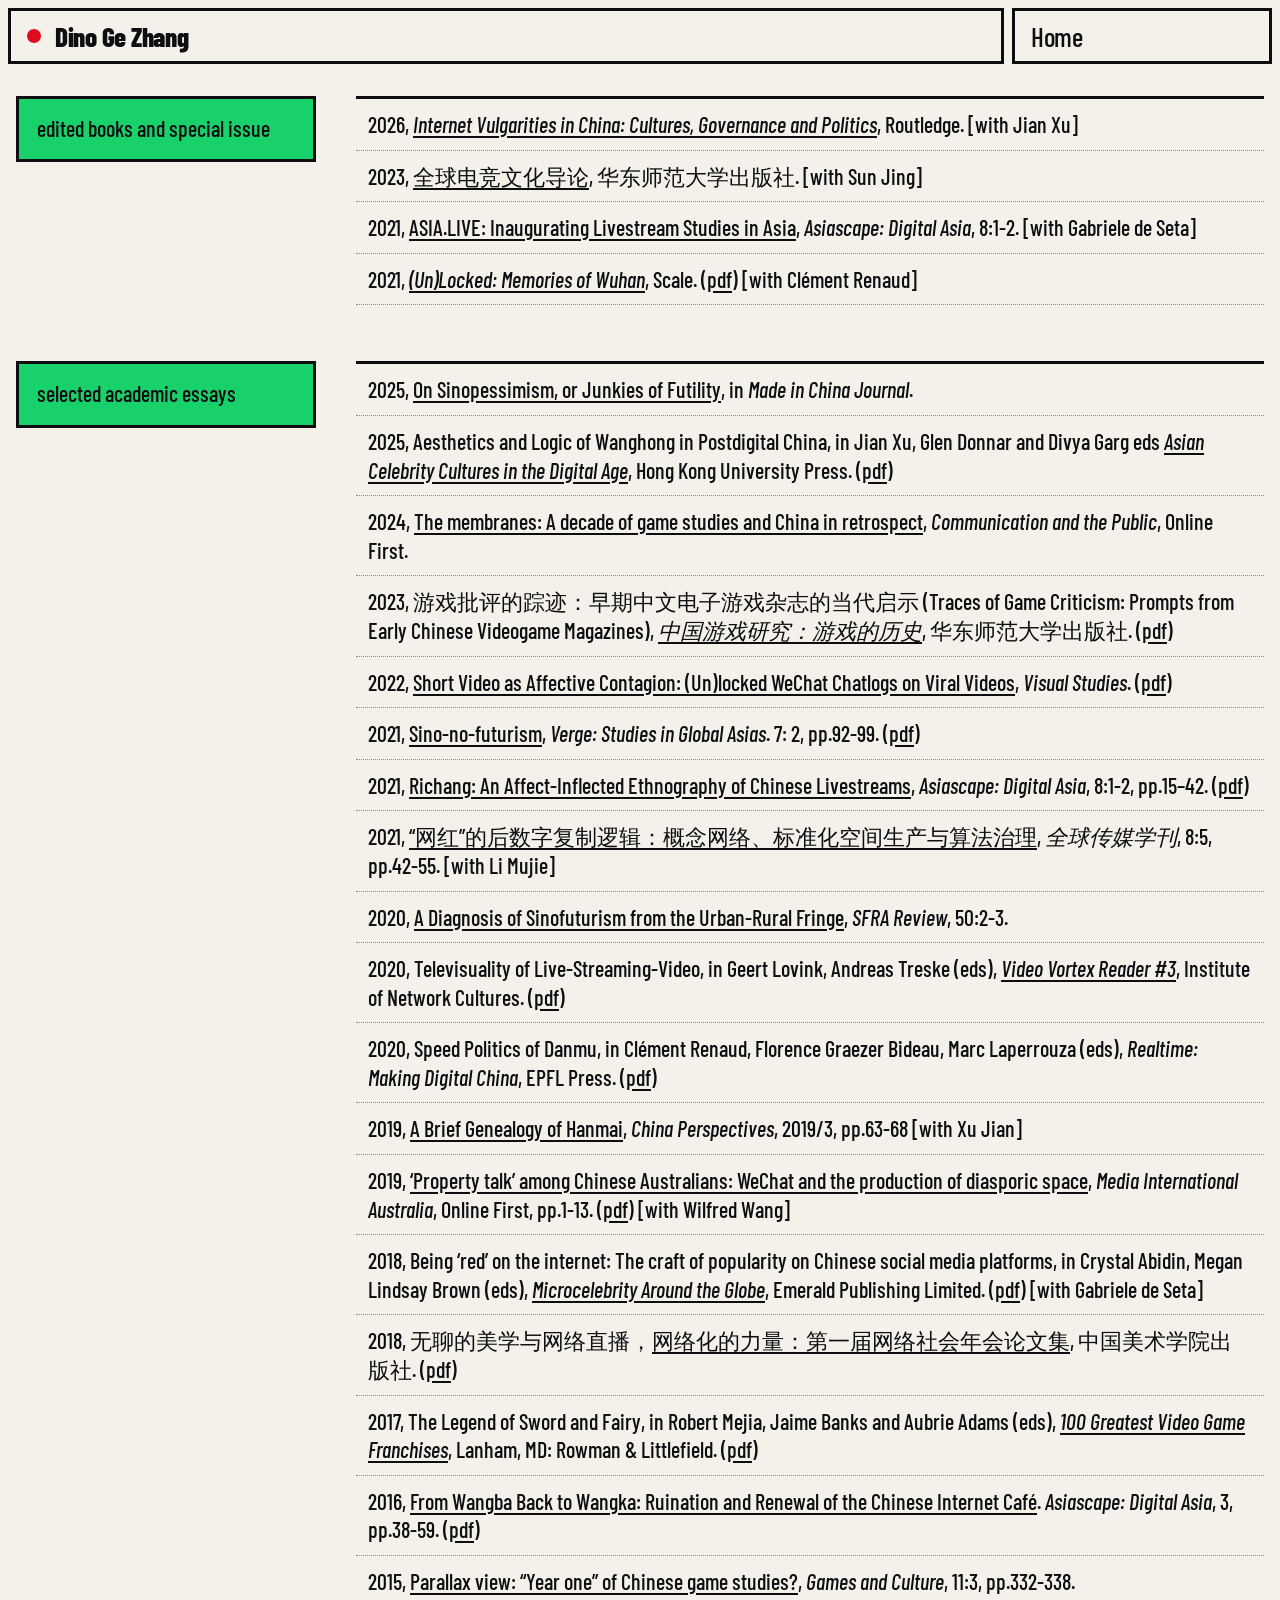
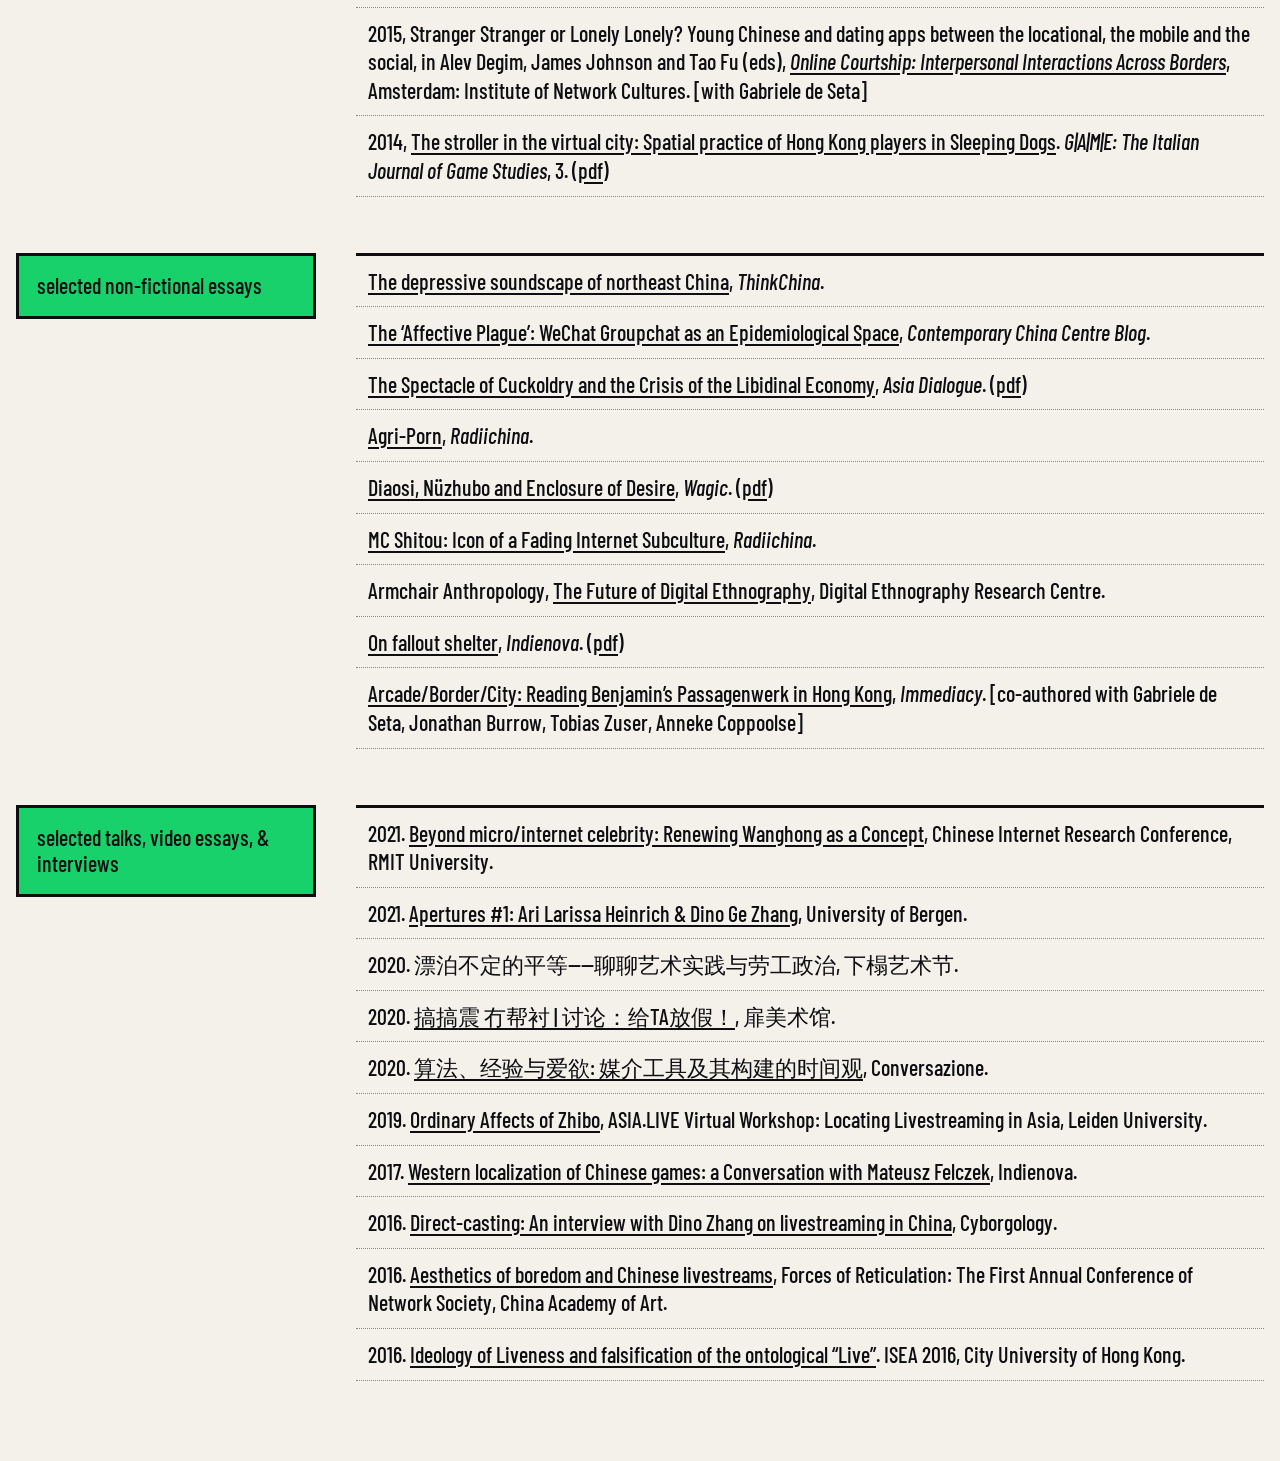
==== work/index.html @ 6e349787 "Add files via upload" ====
<!doctype html>
<html lang="en">
<head>
<meta charset="utf-8">
<meta name="viewport" content="width=device-width, initial-scale=1">
<title>Work | Dino Ge Zhang</title>
<meta name="description" content="Publications by Dino Ge Zhang: edited books, academic essays, non-fictional essays, talks and interviews.">
<link rel="canonical" href="https://zdi.no/work/">

<!-- What appears when the link is shared -->
<meta property="og:type" content="website">
<meta property="og:site_name" content="Dino Ge Zhang">
<meta property="og:title" content="Work | Dino Ge Zhang">
<meta property="og:description" content="Publications by Dino Ge Zhang: edited books, academic essays, non-fictional essays, talks and interviews.">
<meta property="og:url" content="https://zdi.no/work/">
<meta property="og:image" content="https://zdi.no/assets/share-preview.jpg">
<meta property="og:image:type" content="image/jpeg">
<meta property="og:image:width" content="1200">
<meta property="og:image:height" content="630">
<meta property="og:image:alt" content="DINO ZHANG, zdi.no">
<meta name="twitter:card" content="summary_large_image">
<meta name="twitter:title" content="Work | Dino Ge Zhang">
<meta name="twitter:description" content="Publications by Dino Ge Zhang: edited books, academic essays, non-fictional essays, talks and interviews.">
<meta name="twitter:image" content="https://zdi.no/assets/share-preview.jpg">
<meta name="twitter:image:alt" content="DINO ZHANG, zdi.no">

<link rel="icon" href="../favicon.ico" sizes="16x16 32x32 48x48">
<link rel="icon" type="image/png" sizes="32x32" href="../assets/icons/favicon-32.png">
<link rel="apple-touch-icon" href="../assets/icons/apple-touch-icon.png">
<link rel="preconnect" href="https://fonts.googleapis.com">
<link rel="preconnect" href="https://fonts.gstatic.com" crossorigin>
<link href="https://fonts.googleapis.com/css2?family=Bungee&family=Barlow+Condensed:ital,wght@0,400;0,500;0,600;0,700;0,800;1,500;1,600&display=swap" rel="stylesheet">
<link rel="stylesheet" href="../assets/style.css">
</head>
<body class="work" data-root="../">

<header class="topbar">
  <a class="name" href="../"><span class="rec"></span>Dino Ge Zhang</a>
  <a href="../">Home</a>
</header>

<h1 class="sr-only">Publications &mdash; Dino Ge Zhang</h1>

<!-- Categories and entries. Filled automatically from content/work.md -->
<main id="work">
  <noscript><p class="note">This page needs JavaScript. The list is in <a href="../content/work.md">content/work.md</a>.</p></noscript>
</main>

<script src="../assets/content.js"></script>
<script src="../assets/work.js"></script>
</body>
</html>
---- assets/style.css ----
/* anthropos.live: shared styles for the Home and Work pages */

:root {
  --ink: #0d0d12;
  --paper: #f4f1ea;
  --green: #19d16a;
  --green-dark: #0b5e30;
  --red: #e10a1f;
  --font: 'Barlow Condensed', 'Arial Narrow', Arial, sans-serif;
  --display: 'Bungee', 'Arial Black', Impact, sans-serif;
  --tile: 100vw;
}

*, *::before, *::after { box-sizing: border-box; }
html { -webkit-text-size-adjust: 100%; }
body { margin: 0; background: var(--ink); color: var(--ink); font-family: var(--font); font-weight: 500; }
a { color: inherit; }
a:focus-visible { outline: 3px solid var(--green); outline-offset: 2px; }

.sr-only {
  position: absolute; width: 1px; height: 1px; margin: -1px; overflow: hidden;
  clip: rect(0 0 0 0); white-space: nowrap;
}

@keyframes blink { 50% { opacity: 0; } }
@keyframes spin { from { transform: rotateY(0deg); } to { transform: rotateY(360deg); } }
@keyframes shine {
  from { background-position: 0 0, 0 0, 0 0; }
  to { background-position: var(--tile) 0, 0 0, 0 0; }
}
@keyframes drift { from { transform: translateX(0); } to { transform: translateX(-50%); } }

/* ------------------------------------------------------------------ HOME */

.home {
  position: relative; display: flex; flex-direction: column;
  height: 100vh; height: 100svh; min-height: 520px; overflow: hidden; background: var(--ink);
}
.home::after { /* scanlines */
  content: ''; position: absolute; inset: 0; z-index: 1; pointer-events: none;
  background-image: repeating-linear-gradient(0deg, rgba(0,0,0,.22) 0, rgba(0,0,0,.22) 1px, rgba(0,0,0,0) 1px, rgba(0,0,0,0) 3px);
}

.stage {
  position: relative; z-index: 0; flex: 1 1 auto; min-height: 0;
  display: flex; align-items: center; justify-content: center; perspective: 1800px;
}
.scene {
  --dino: min(30.5vw, 58vh);
  position: relative; width: 100%; height: calc(var(--dino) * 1.15);
  transform-style: preserve-3d; animation: spin 8s linear infinite;
  font-family: var(--display); font-size: var(--dino); line-height: 1;
}
.layer {
  position: absolute; left: 0; top: 0; width: 100%; height: 100%;
  display: flex; align-items: center; justify-content: center; white-space: nowrap;
  transform: translateZ(calc(var(--k) * var(--dino) * 0.0095));
}
.layer.side { color: var(--green-dark); }
.layer.face {
  color: transparent; -webkit-background-clip: text; background-clip: text;
  background-repeat: repeat-x, no-repeat, no-repeat;
  background-size: var(--tile) 100%, 100% 100%, 100% 100%;
  background-image:
    linear-gradient(100deg, rgba(255,255,255,0) 0%, rgba(255,255,255,0) 42%, rgba(255,255,255,.9) 50%, rgba(255,255,255,0) 58%, rgba(255,255,255,0) 100%),
    linear-gradient(180deg, rgba(255,255,255,.5) 0%, rgba(255,255,255,0) 42%, rgba(0,0,0,.32) 100%),
    linear-gradient(0deg, var(--green), var(--green));
  animation: shine 3.6s linear infinite;
}

/* floating publications */
.ticker {
  --lane: 32px;
  position: absolute; left: 0; right: 0; top: 8px; bottom: 0; z-index: 2; overflow: hidden;
  font-size: 23px; font-weight: 500; color: #fff;
  text-shadow: -1px -1px 0 #000, 1px -1px 0 #000, -1px 1px 0 #000, 1px 1px 0 #000, 0 0 6px rgba(0,0,0,.6);
}
.lane { height: var(--lane); line-height: var(--lane); overflow: hidden; white-space: nowrap; }
.dm { display: inline-block; animation: drift linear infinite; }
.lane:hover .dm, .lane:focus-within .dm { animation-play-state: paused; }
.item { padding-right: 2.4em; }
.ticker a { color: #fff; text-decoration: underline; text-underline-offset: 4px; text-decoration-thickness: 2px; }
.ticker a:hover, .ticker a:focus-visible { background: var(--red); color: #fff; text-shadow: none; outline: 0; }
.ticker .err { margin: 16px; white-space: normal; line-height: 1.3; }

/* bottom bar: bio, contact, more */
.bar { position: relative; z-index: 3; display: flex; align-items: stretch; gap: 8px; padding: 8px; }
.bio { flex: 1 1 auto; padding: 18px 22px; background: var(--paper); font-size: 23px; line-height: 1.25; }
.bio p { margin: 0; }
.bio p + p { margin-top: 10px; }
.bio-loading { visibility: hidden; }
.bio a { text-decoration: underline; text-underline-offset: 3px; }
.bio a:hover { background: var(--green); }
.bio a:focus-visible { background: var(--green); outline: 3px solid var(--ink); outline-offset: 1px; }
.more {
  flex: none; width: 260px; display: flex; align-items: center; justify-content: center;
  background: var(--green); color: var(--ink); text-align: center; text-decoration: none;
  font-size: 44px; font-weight: 700; line-height: 1; letter-spacing: .01em;
}
.more:hover, .more:focus-visible { background: var(--red); color: #fff; outline: 0; }

/* ------------------------------------------------------------------ WORK */

body.work { background: var(--paper); }
body.work a:focus-visible { outline-color: var(--ink); }

.topbar { display: grid; grid-template-columns: minmax(0, 1fr) 260px; gap: 8px; padding: 8px; }
.topbar a {
  display: flex; align-items: center; gap: 14px; height: 56px; padding: 0 16px;
  background: var(--paper); color: var(--ink); border: 3px solid var(--ink);
  font-size: 27px; font-weight: 500; letter-spacing: -.01em; text-decoration: none;
}
.topbar a.name { font-weight: 800; }
.topbar a:hover, .topbar a:focus-visible { background: var(--green); }
.rec { display: block; width: 14px; height: 14px; border-radius: 50%; background: var(--red); animation: blink 1.4s steps(1) infinite; }

#work { display: flex; flex-direction: column; gap: 56px; padding: 24px 16px 80px; }
#work > section { display: flex; align-items: flex-start; gap: 40px; }
.rail {
  position: sticky; top: 16px; flex: none; width: 300px; padding: 16px 18px 18px;
  background: var(--green); border: 3px solid var(--ink);
}
.rail h2 { margin: 0; font-size: 22px; font-weight: 500; line-height: 1.2; }
.entries { list-style: none; margin: 0; padding: 0; flex: 1 1 auto; min-width: 0; border-top: 3px solid var(--ink); }
.entries li { padding: 11px 12px; border-bottom: 1px dotted rgba(13,13,18,.45); font-size: 22px; line-height: 1.3; }
.entries li:hover { background: var(--green); }
.entries a { text-decoration: underline; text-underline-offset: 3px; }
.note { margin: 0; font-size: 22px; }

/* ---------------------------------------------------------------- PHONES */

@media (max-width: 760px) {
  .scene { --dino: min(34vw, 42vh); }
  .ticker { --lane: 30px; font-size: 17px; }
  .bar { flex-direction: column; }
  .bio { font-size: 18px; padding: 14px 16px; }
  .more { width: auto; height: 60px; font-size: 30px; }

  .topbar { grid-template-columns: minmax(0, 1fr) 120px; }
  .topbar a { font-size: 22px; padding: 0 12px; gap: 10px; }
  #work { gap: 28px; padding: 16px 8px 60px; }
  #work > section { flex-direction: column; gap: 12px; }
  .rail { position: static; width: 100%; }
  .entries { width: 100%; }
  .entries li { font-size: 19px; }
}

@media (prefers-reduced-motion: reduce) {
  .scene, .layer.face, .dm, .rec { animation: none; }
}
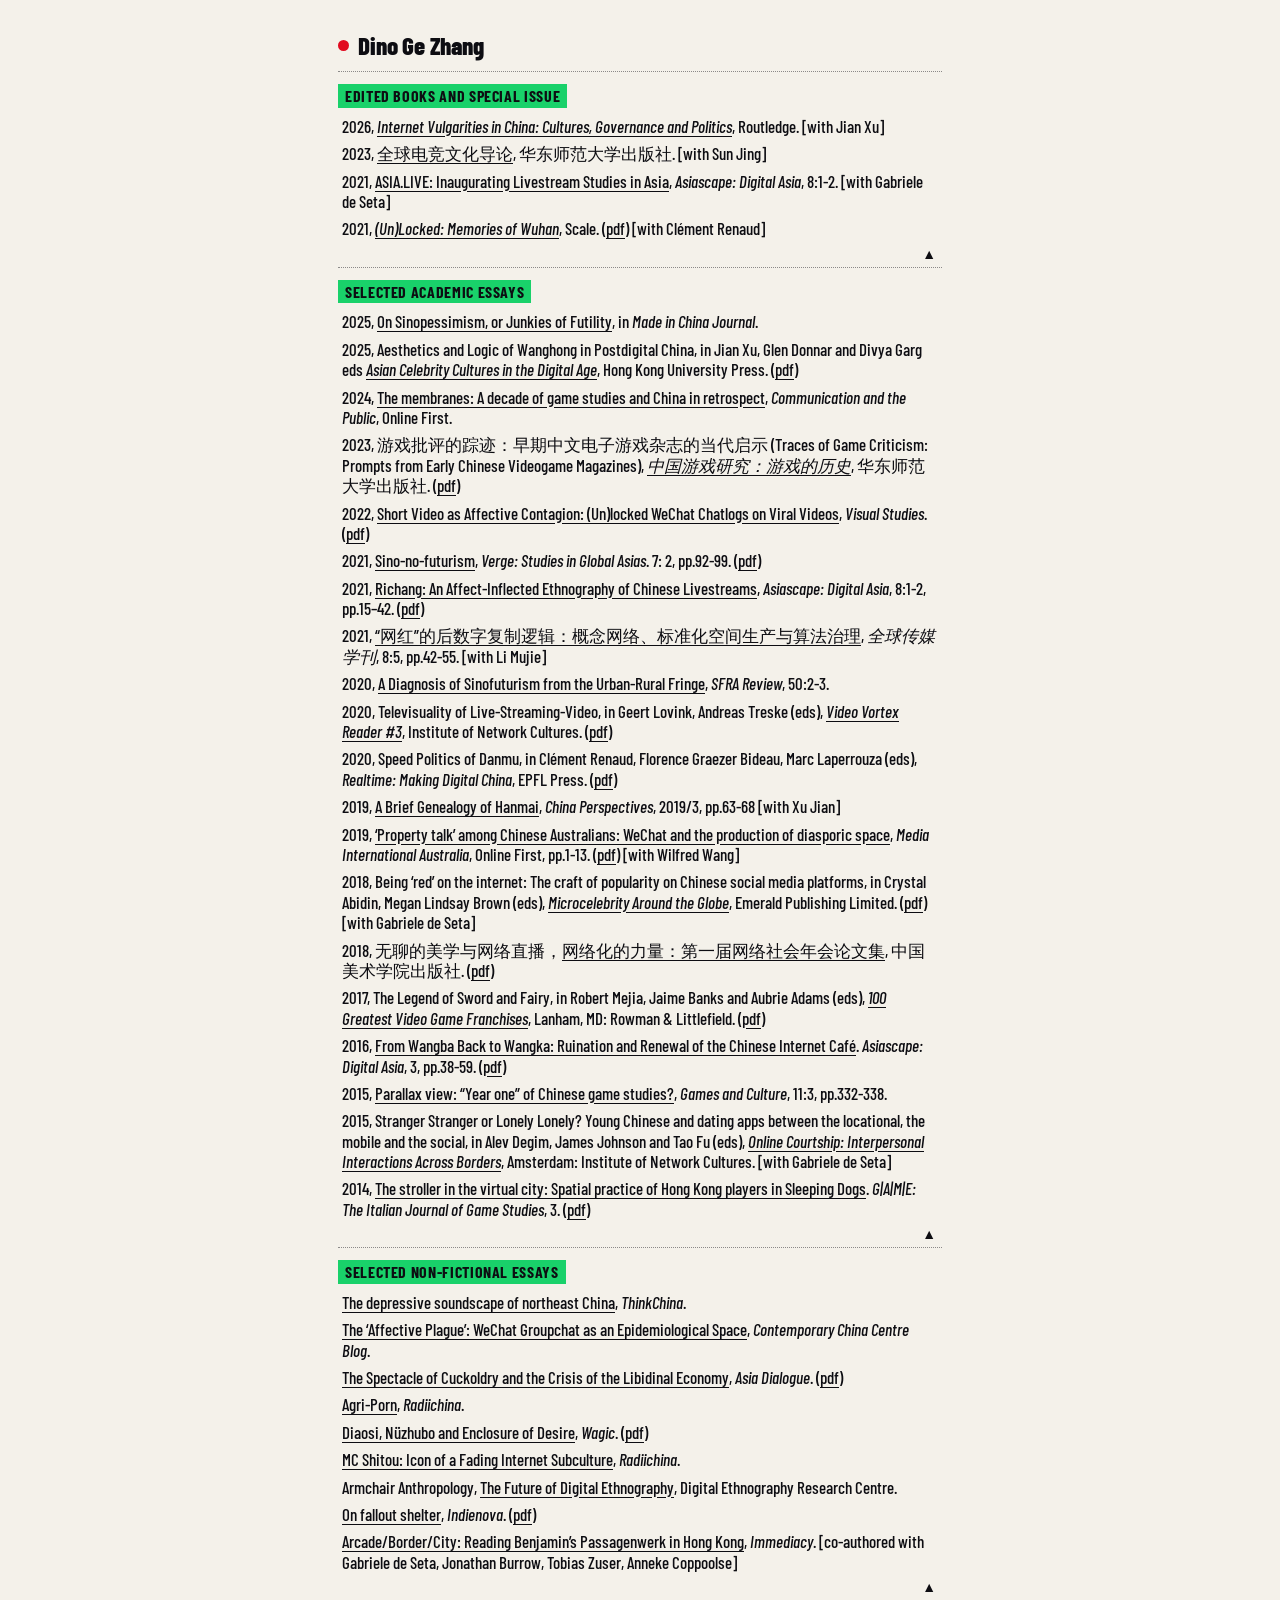
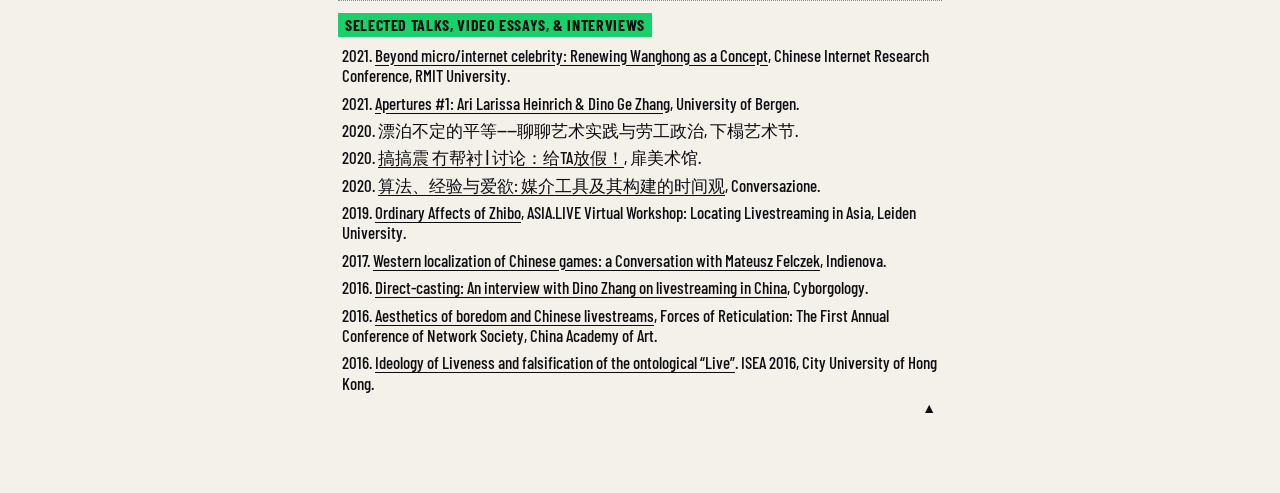
==== commit 4fa0d722: "Add files via upload" ====
--- a/work/index.html
+++ b/work/index.html
@@ -34,17 +34,19 @@
 </head>
 <body class="work" data-root="../">
 
-<header class="topbar">
-  <a class="name" href="../"><span class="rec"></span>Dino Ge Zhang</a>
-  <a href="../">Home</a>
-</header>
+<div class="page" id="top">
 
-<h1 class="sr-only">Publications &mdash; Dino Ge Zhang</h1>
+  <header class="masthead">
+    <!-- The name links back to the Home page -->
+    <h1 class="name"><a href="../" title="Back to the home page"><span class="rec" aria-hidden="true"></span>Dino Ge Zhang</a></h1>
+  </header>
 
-<!-- Categories and entries. Filled automatically from content/work.md -->
-<main id="work">
-  <noscript><p class="note">This page needs JavaScript. The list is in <a href="../content/work.md">content/work.md</a>.</p></noscript>
-</main>
+  <!-- Categories and entries. Filled automatically from content/work.md -->
+  <main id="work">
+    <noscript><p class="note">This page needs JavaScript. The list is in <a href="../content/work.md">content/work.md</a>.</p></noscript>
+  </main>
+
+</div>
 
 <script src="../assets/content.js"></script>
 <script src="../assets/work.js"></script>
--- a/assets/style.css
+++ b/assets/style.css
@@ -28,7 +28,7 @@
   from { background-position: 0 0, 0 0, 0 0; }
   to { background-position: var(--tile) 0, 0 0, 0 0; }
 }
-@keyframes drift { from { transform: translateX(0); } to { transform: translateX(-50%); } }
+@keyframes drift { from { transform: translateX(var(--lw, 100vw)); } to { transform: translateX(-100%); } }
 
 /* ------------------------------------------------------------------ HOME */
 
@@ -76,7 +76,7 @@
   text-shadow: -1px -1px 0 #000, 1px -1px 0 #000, -1px 1px 0 #000, 1px 1px 0 #000, 0 0 6px rgba(0,0,0,.6);
 }
 .lane { height: var(--lane); line-height: var(--lane); overflow: hidden; white-space: nowrap; }
-.dm { display: inline-block; animation: drift linear infinite; }
+.dm { display: inline-block; animation: drift linear infinite; will-change: transform; }
 .lane:hover .dm, .lane:focus-within .dm { animation-play-state: paused; }
 .item { padding-right: 2.4em; }
 .ticker a { color: #fff; text-decoration: underline; text-underline-offset: 4px; text-decoration-thickness: 2px; }
@@ -100,33 +100,44 @@
 .more:hover, .more:focus-visible { background: var(--red); color: #fff; outline: 0; }
 
 /* ------------------------------------------------------------------ WORK */
+/* A single narrow column, like an early personal homepage: [ bracket ] links,
+   small highlighted section labels, a diamond before each entry, dotted rules. */
 
-body.work { background: var(--paper); }
-body.work a:focus-visible { outline-color: var(--ink); }
+body.work { background: var(--paper); color: var(--ink); }
+body.work a:focus-visible { outline: 2px solid var(--ink); outline-offset: 1px; }
 
-.topbar { display: grid; grid-template-columns: minmax(0, 1fr) 260px; gap: 8px; padding: 8px; }
-.topbar a {
-  display: flex; align-items: center; gap: 14px; height: 56px; padding: 0 16px;
-  background: var(--paper); color: var(--ink); border: 3px solid var(--ink);
-  font-size: 27px; font-weight: 500; letter-spacing: -.01em; text-decoration: none;
+.page { max-width: 640px; margin: 0 auto; padding: 28px 18px 72px; font-size: 17px; line-height: 1.2; }
+
+.masthead .name { margin: 0 0 6px; font-size: 25px; font-weight: 800; line-height: 1.1; letter-spacing: -.005em; }
+.masthead .name a { display: inline-flex; align-items: center; gap: 9px; text-decoration: none; }
+.masthead .name a:hover { background: var(--green); }
+.rec { display: inline-block; flex: none; width: 11px; height: 11px; border-radius: 50%; background: var(--red); animation: blink 1.4s steps(1) infinite; }
+
+
+#work { margin-top: 12px; }
+#work > section { padding-top: 12px; border-top: 1px dotted rgba(13,13,18,.45); }
+#work > section + section { margin-top: 4px; }
+
+.label {
+  display: inline-block; margin: 0 0 7px; padding: 1px 7px;
+  background: var(--green); color: var(--ink);
+  font-size: 16px; font-weight: 700; line-height: 1.35; letter-spacing: .04em; text-transform: uppercase;
 }
-.topbar a.name { font-weight: 800; }
-.topbar a:hover, .topbar a:focus-visible { background: var(--green); }
-.rec { display: block; width: 14px; height: 14px; border-radius: 50%; background: var(--red); animation: blink 1.4s steps(1) infinite; }
 
-#work { display: flex; flex-direction: column; gap: 56px; padding: 24px 16px 80px; }
-#work > section { display: flex; align-items: flex-start; gap: 40px; }
-.rail {
-  position: sticky; top: 16px; flex: none; width: 300px; padding: 16px 18px 18px;
-  background: var(--green); border: 3px solid var(--ink);
-}
-.rail h2 { margin: 0; font-size: 22px; font-weight: 500; line-height: 1.2; }
-.entries { list-style: none; margin: 0; padding: 0; flex: 1 1 auto; min-width: 0; border-top: 3px solid var(--ink); }
-.entries li { padding: 11px 12px; border-bottom: 1px dotted rgba(13,13,18,.45); font-size: 22px; line-height: 1.3; }
+.entries { list-style: none; margin: 0; padding: 0; }
+.entries li { margin: 0 0 5px; padding: 1px 4px; }
 .entries li:hover { background: var(--green); }
 .entries a { text-decoration: underline; text-underline-offset: 3px; }
-.note { margin: 0; font-size: 22px; }
 
+.up { margin: 0 0 4px; text-align: right; font-size: 14px; }
+.fold {
+  margin: 0; padding: 2px 6px; border: 0; background: none; color: var(--ink);
+  font: inherit; line-height: 1; cursor: pointer;
+}
+.fold:hover, .fold:focus-visible { background: var(--green); outline: 0; }
+.folded .label { margin-bottom: 0; }
+.folded .up { margin: -22px 0 12px; }   /* when folded, the arrow sits on the same line as the label */
+.note { margin: 0; }
 /* ---------------------------------------------------------------- PHONES */
 
 @media (max-width: 760px) {
@@ -136,13 +147,8 @@
   .bio { font-size: 18px; padding: 14px 16px; }
   .more { width: auto; height: 60px; font-size: 30px; }
 
-  .topbar { grid-template-columns: minmax(0, 1fr) 120px; }
-  .topbar a { font-size: 22px; padding: 0 12px; gap: 10px; }
-  #work { gap: 28px; padding: 16px 8px 60px; }
-  #work > section { flex-direction: column; gap: 12px; }
-  .rail { position: static; width: 100%; }
-  .entries { width: 100%; }
-  .entries li { font-size: 19px; }
+  .page { padding: 20px 14px 56px; font-size: 16px; }
+  .masthead .name { font-size: 23px; }
 }
 
 @media (prefers-reduced-motion: reduce) {
